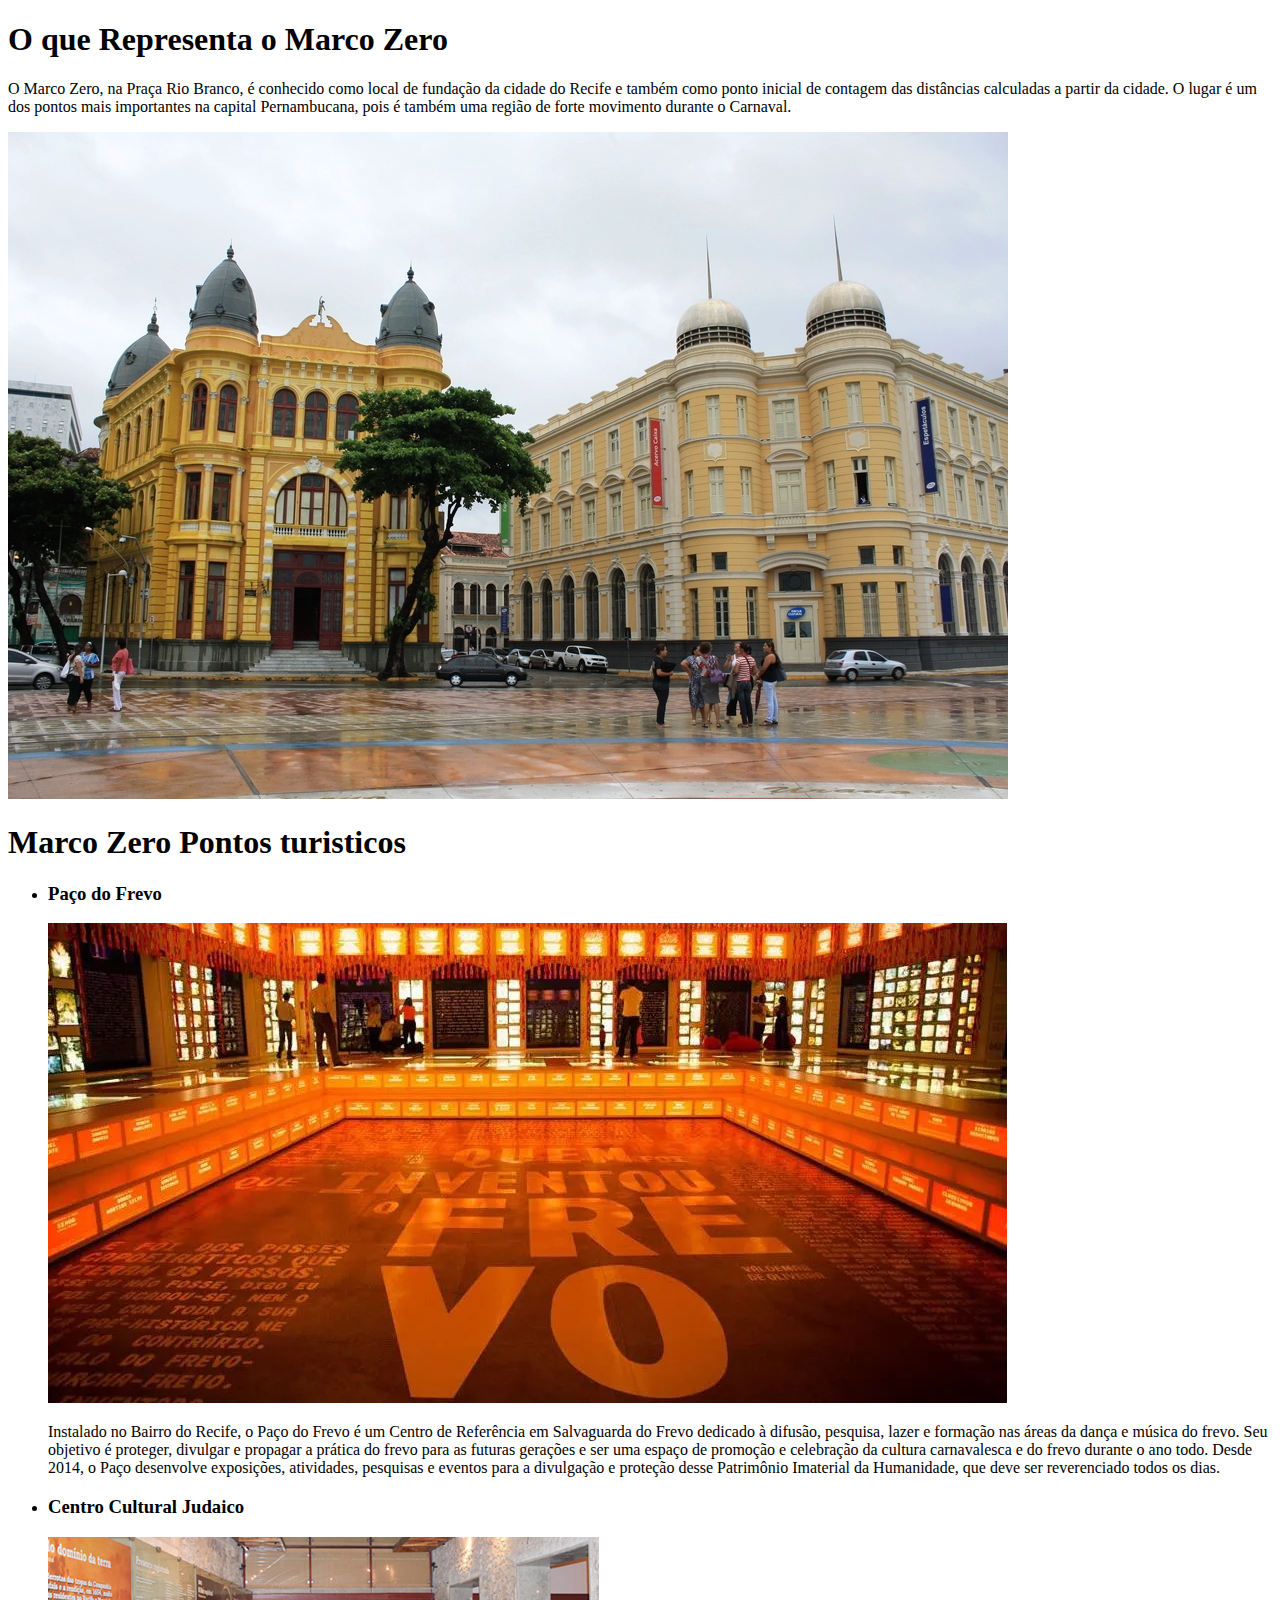
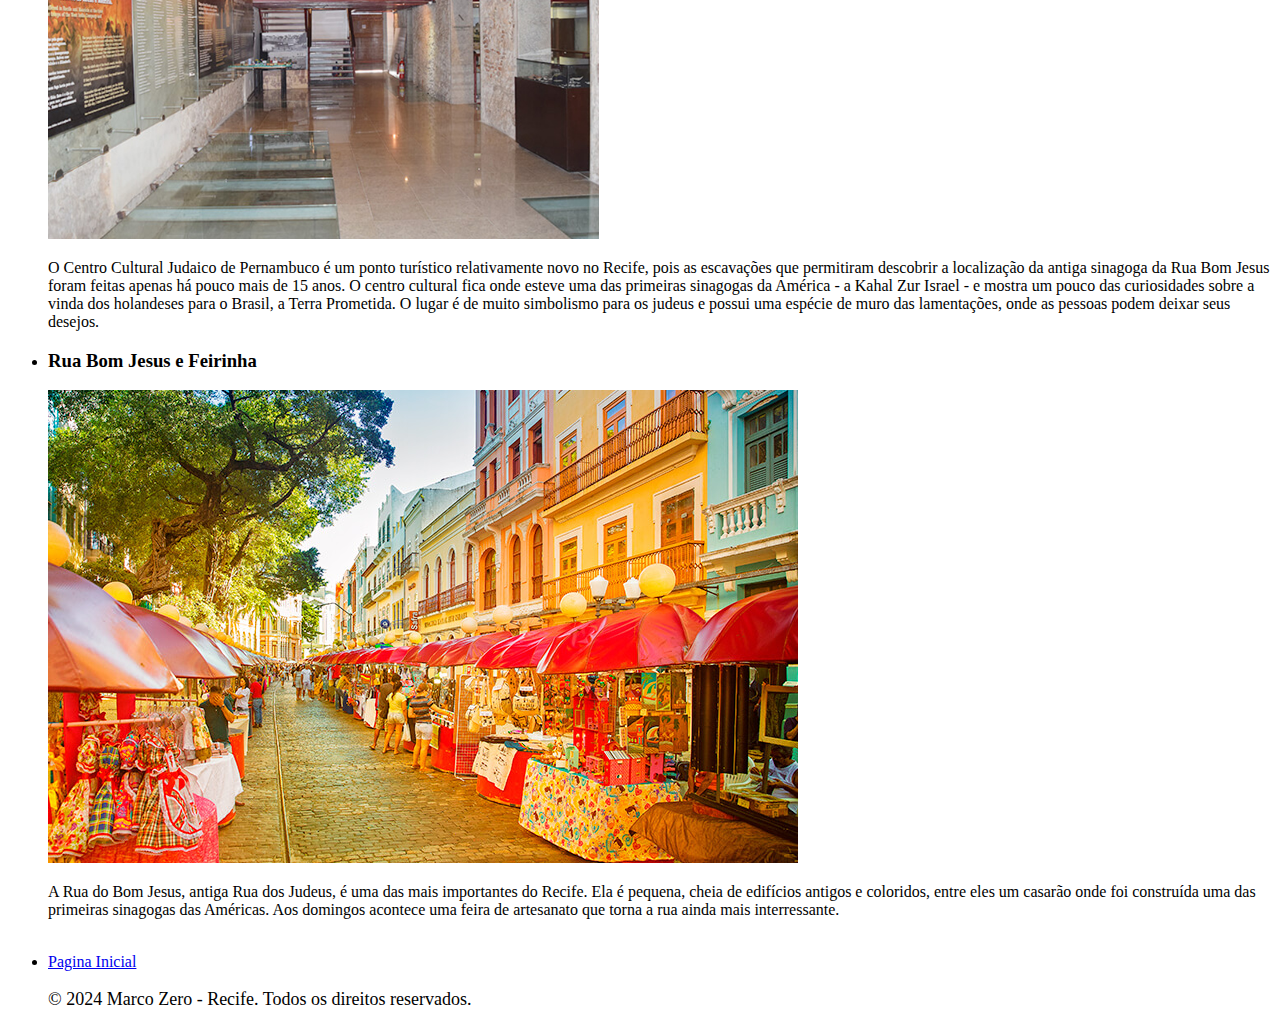
==== pontos turisticos.html @ edb775a4 "segundo commit" ====
<!DOCTYPE html>
<html lang="en">
<head>
    <meta charset="UTF-8">
    <meta name="viewport" content="width=device-width, initial-scale=1.0">
    <title>Atividade joy </title>
</head>
<header>
    <h1>O que Representa o Marco Zero</h1>
<p>O Marco Zero, na Praça Rio Branco, é conhecido como local de fundação da cidade do Recife e também como ponto inicial de contagem das distâncias calculadas a partir da cidade. O lugar é um dos pontos mais importantes na capital Pernambucana, pois é também uma região de forte movimento durante o Carnaval.</p>  
<img src="./img/Img.webp" alt="">
</ul>
<body>
    <nav>
    <h1>Marco Zero Pontos turisticos </h1> </header> 
    <ul>
    
    <li><h3>Paço do Frevo</h3></li><img src="./img/paço do frevo.webp" alt="">
    <p>Instalado no Bairro do Recife, o Paço do Frevo é um Centro de Referência em Salvaguarda do Frevo dedicado à difusão, pesquisa, lazer e formação nas áreas da dança e música do frevo. Seu objetivo é proteger, divulgar e propagar a prática do frevo para as futuras gerações e ser uma espaço de promoção e celebração da cultura carnavalesca e do frevo durante o ano todo.

        Desde 2014, o Paço desenvolve exposições, atividades, pesquisas e eventos para a divulgação e proteção desse Patrimônio Imaterial da Humanidade, que deve ser reverenciado todos os dias.</p>
    
    <li><h3>Centro Cultural Judaico</h3></li><img src="img/centro-cultural-judaico.png" alt="">

    <p>O Centro Cultural Judaico de Pernambuco é um ponto turístico relativamente novo no Recife, pois as escavações que permitiram descobrir a localização da antiga sinagoga da Rua Bom Jesus foram feitas apenas há pouco mais de 15 anos. 

        O centro cultural fica onde esteve uma das primeiras sinagogas da América - a Kahal Zur Israel - e mostra um pouco das curiosidades sobre a vinda dos holandeses para o Brasil, a Terra Prometida. 
        
        O lugar é de muito simbolismo para os judeus e possui uma espécie de muro das lamentações, onde as pessoas podem deixar seus desejos. 
    </p>

    <li><h3>Rua Bom Jesus e Feirinha</h3></li><img src="./img/afeirinha.jpg" alt="">
    <p>A Rua do Bom Jesus, antiga Rua dos Judeus, é uma das mais importantes do Recife. Ela é pequena, cheia de edifícios antigos e coloridos, entre eles um casarão onde foi construída uma das primeiras sinagogas das Américas.

        Aos domingos acontece uma feira de artesanato que torna a rua ainda mais interressante. </p> <br>
    <li><a href="/index.html">Pagina Inicial</a></li>
</nav>
<footer>
    <p style="font-size: 18px;">© 2024 Marco Zero - Recife. Todos os direitos reservados.</p>
</footer>
</body>
</html>
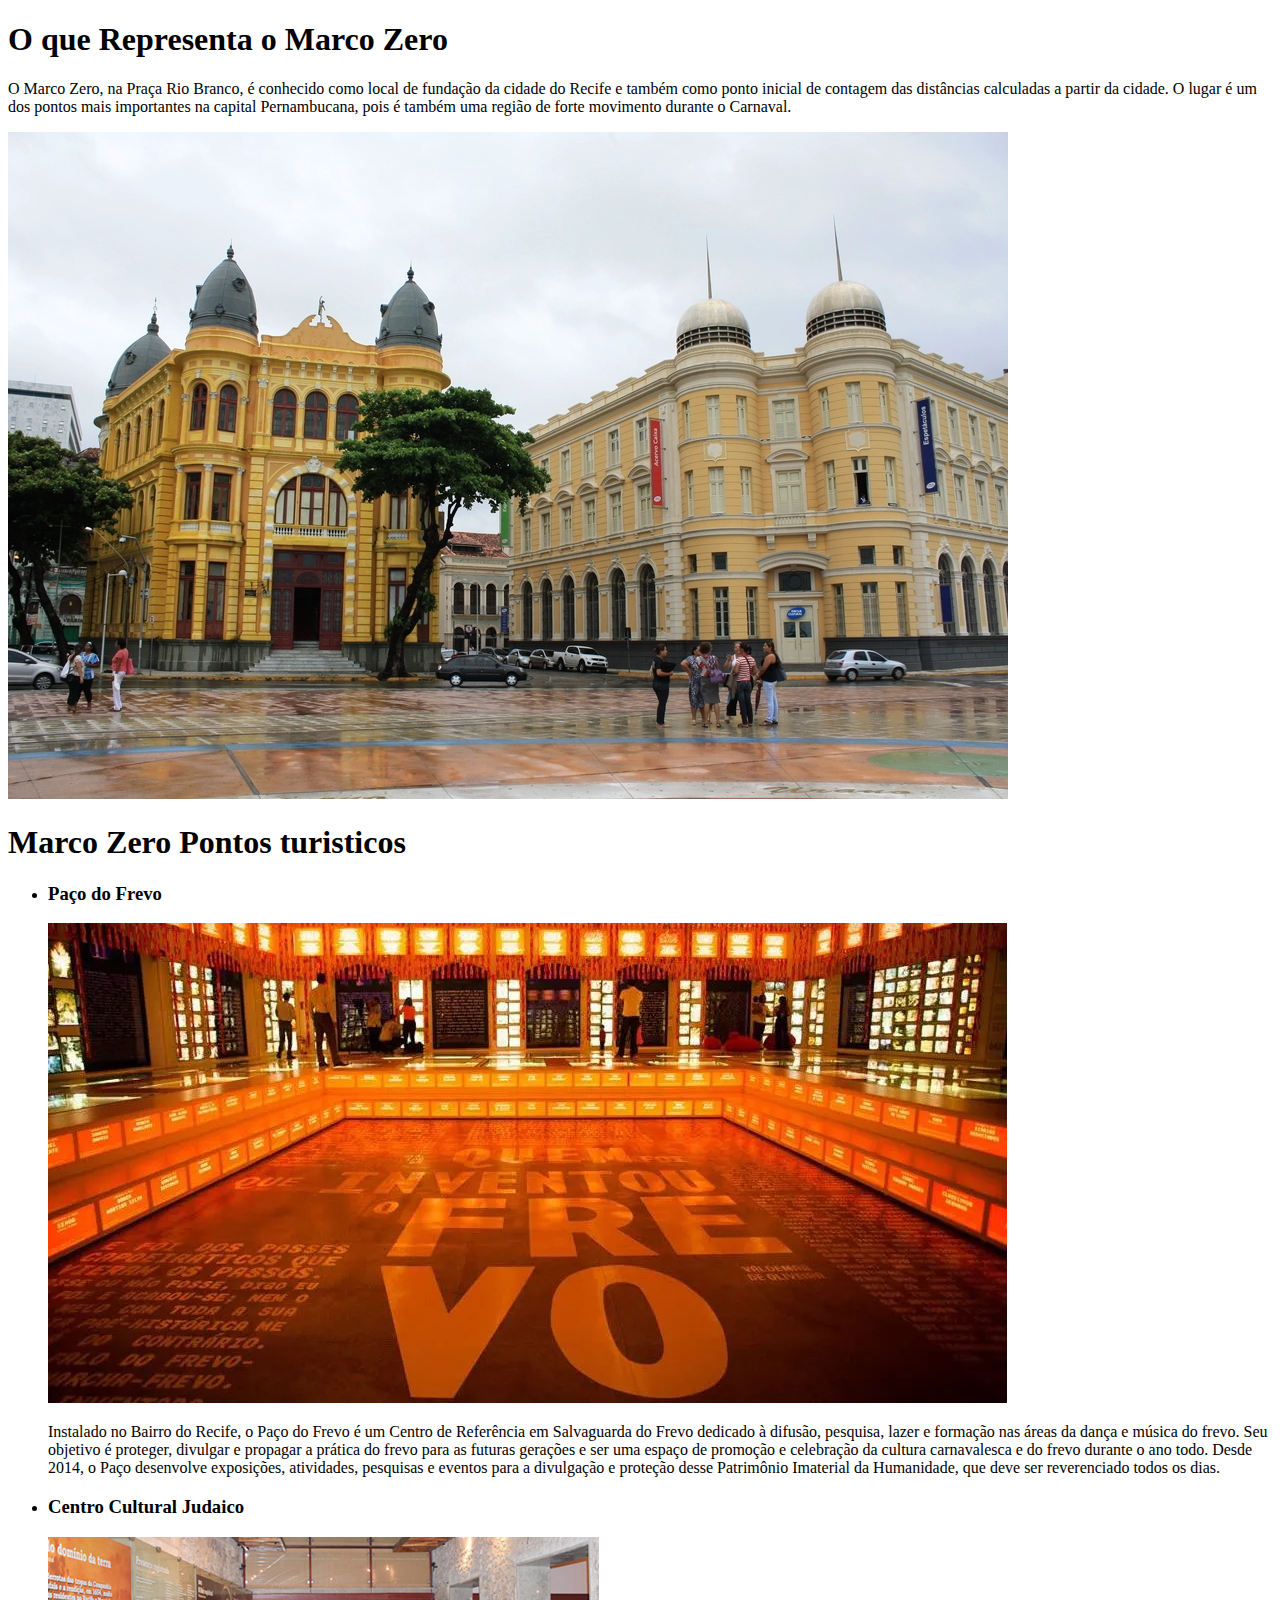
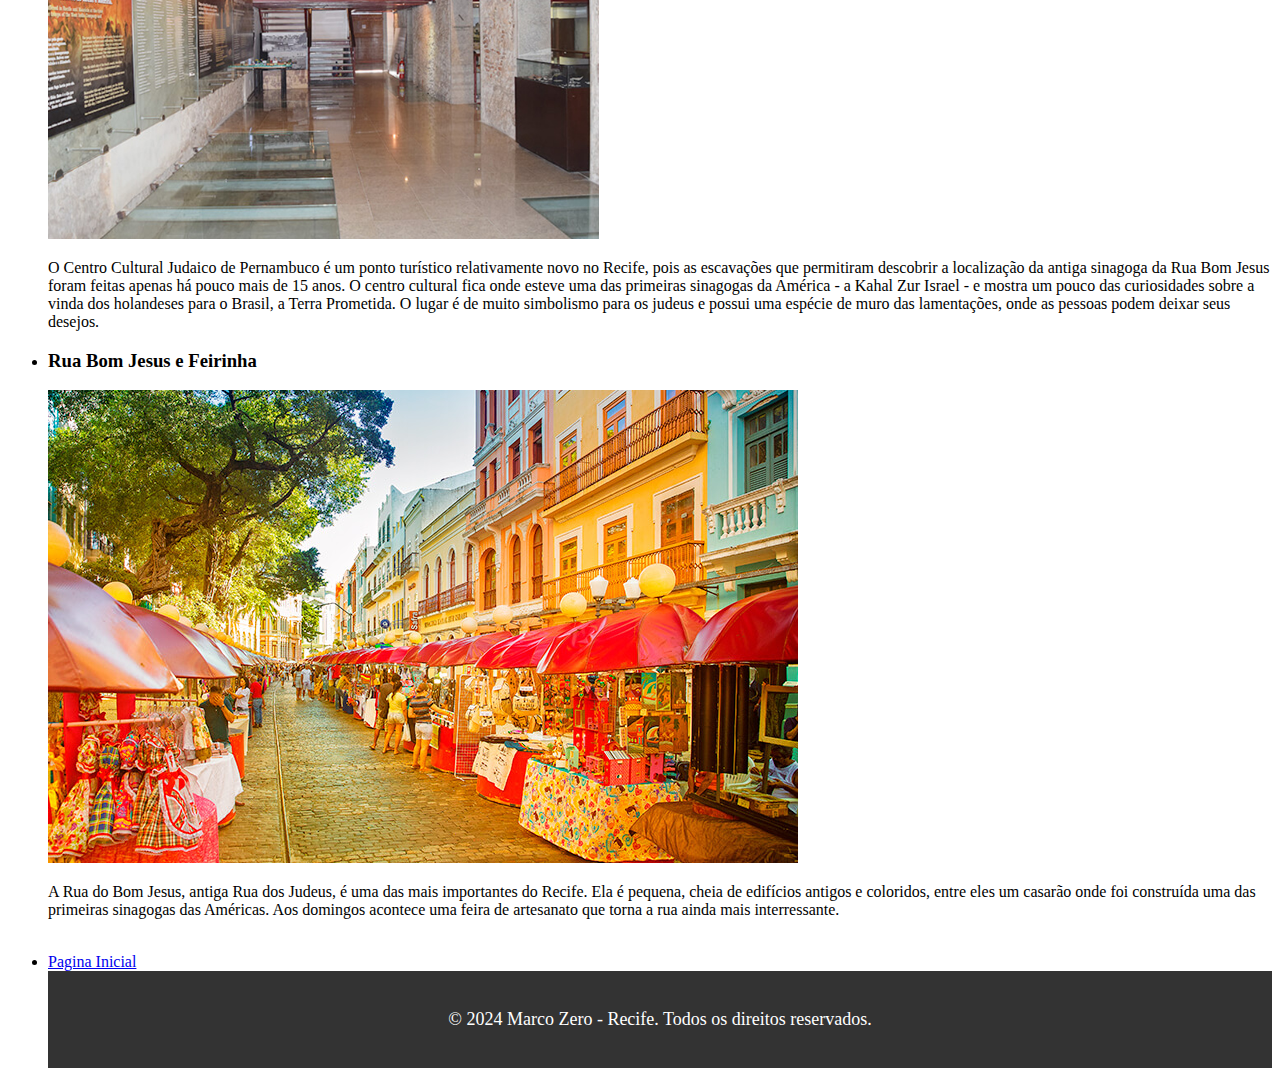
==== commit 13ddaa82: "terceiro commit" ====
--- a/pontos turisticos.html
+++ b/pontos turisticos.html
@@ -38,5 +38,11 @@
 <footer>
     <p style="font-size: 18px;">© 2024 Marco Zero - Recife. Todos os direitos reservados.</p>
 </footer>
+<style>footer{background-color: #333;
+    color: #fff;
+    text-align: center;
+    padding: 20px;}</style>
 </body>
+<style> main{ font-family: Arial, sans-serif;
+    text-align: center;}</style>
 </html>